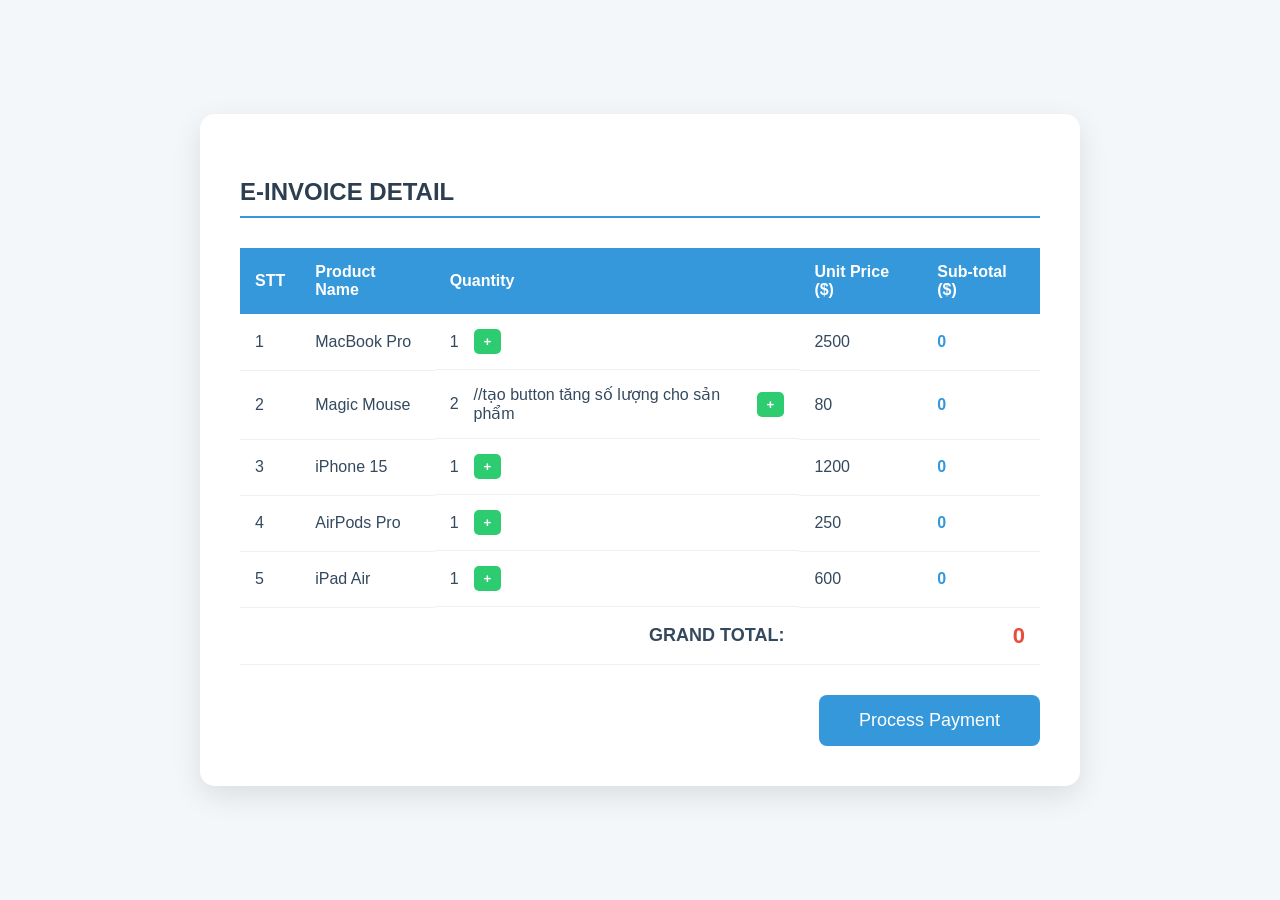
==== hoadonDOM.html @ 101e758d "up" ====
<!DOCTYPE html>
<html lang="en">
<head>
    <meta charset="UTF-8">
    <meta name="google" content="notranslate">
    <title>Smart E-Invoice Demo</title>
    <link rel="stylesheet" href="style.css">
</head>
<body>
    <div class="invoice-container">
        <h3><i class="icon-invoice"></i> E-Invoice Detail</h3>
        <table class="bang">
            <thead>
                <tr>
                    <th>STT</th>
                    <th>Product Name</th>
                    <th>Quantity</th>
                    <th>Unit Price ($)</th>
                    <th>Sub-total ($)</th>
                </tr>
            </thead>
            <tbody>
                <tr>
                    <td>1</td>
                    <td>MacBook Pro</td>
                    <td class="sl-cell">
                        <span class="sl">1</span>
                        <button class="btn-add" onclick="increaseQty(0)">+</button>
                    </td>
                    <td class="dg">2500</td>
                    <td class="tt">0</td>
                </tr>
                <tr>
                    <td>2</td>
                    <td>Magic Mouse</td>
                    <td class="sl-cell">
                        <span class="sl">2</span>
                        //tạo button tăng số lượng cho sản phẩm
                        <button class="btn-add" onclick="increaseQty(1)">+</button>
                    </td>
                    <td class="dg">80</td>
                    <td class="tt">0</td>
                </tr>
                <tr>
                    <td>3</td>
                    <td>iPhone 15</td>
                    <td class="sl-cell">
                        <span class="sl">1</span>
                        <button class="btn-add" onclick="increaseQty(2)">+</button>
                    </td>
                    <td class="dg">1200</td>
                    <td class="tt">0</td>
                </tr>
                <tr>
                    <td>4</td>
                    <td>AirPods Pro</td>
                    <td class="sl-cell">
                        <span class="sl">1</span>
                        <button class="btn-add" onclick="increaseQty(3)">+</button>
                    </td>
                    <td class="dg">250</td>
                    <td class="tt">0</td>
                </tr>
                <tr>
                    <td>5</td>
                    <td>iPad Air</td>
                    <td class="sl-cell">
                        <span class="sl">1</span>
                        <button class="btn-add" onclick="increaseQty(4)">+</button>
                    </td>
                    <td class="dg">600</td>
                    <td class="tt">0</td>
                </tr>
            </tbody>
            <tfoot>
                <tr>
                    <td colspan="3" class="total-label">GRAND TOTAL:</td>
                    <td id="TongThanhToan" colspan="2">0</td>
                </tr>
            </tfoot>
        </table>
        
        <div class="action-area">
            <button id="btnThanhToan" onclick="calculateInvoice()">Process Payment</button>
        </div>
    </div>

    <script>
        // Hàm tăng số lượng cho sản phẩm
        function increaseQty(index) {
            const quantities = document.getElementsByClassName('sl');
            let currentQty = parseInt(quantities[index].innerHTML);
            quantities[index].innerHTML = currentQty + 1;
        }

        // Hàm tính toán hóa đơn (DOM Manipulation)
        function calculateInvoice() {
            const donGia = document.getElementsByClassName('dg');
            const soLuong = document.getElementsByClassName('sl');
            const thanhTien = document.getElementsByClassName('tt');
            let tongThanhToan = 0;

            for (let i = 0; i < donGia.length; i++) {
                // Tính thành tiền từng dòng
                let rowTotal = parseInt(soLuong[i].innerHTML) * parseInt(donGia[i].innerHTML);
                thanhTien[i].innerHTML = rowTotal.toLocaleString();
                
                // Cộng dồn vào tổng thanh toán
                tongThanhToan += rowTotal;
            }

            // Hiển thị tổng cuối cùng
            document.getElementById('TongThanhToan').innerHTML = tongThanhToan.toLocaleString() + " USD";
            
            // Hiệu ứng thông báo thành công
            alert("Payment processed successfully! Total: " + tongThanhToan + " USD");
        }
    </script>
</body>
</html>
---- style.css ----
/* Giao diện tổng thể */
body {
    font-family: 'Segoe UI', Arial, sans-serif;
    background-color: #f4f7f9;
    display: flex;
    justify-content: center;
    align-items: center;
    min-height: 100vh;
    margin: 0;
}

.invoice-container {
    background: #ffffff;
    padding: 40px;
    border-radius: 15px;
    box-shadow: 0 10px 30px rgba(0, 0, 0, 0.1);
    width: 800px;
}

h3 {
    color: #2c3e50;
    font-size: 24px;
    border-bottom: 2px solid #3498db;
    padding-bottom: 10px;
    margin-bottom: 30px;
    text-transform: uppercase;
}

/* Định dạng bảng */
table {
    width: 100%;
    border-collapse: collapse;
}

th {
    background-color: #3498db;
    color: white;
    padding: 15px;
    text-align: left;
}

td {
    padding: 15px;
    border-bottom: 1px solid #ecf0f1;
    color: #34495e;
}

/* Các ô chức năng */
.sl-cell {
    display: flex;
    align-items: center;
    gap: 15px;
}

.btn-add {
    background-color: #2ecc71;
    color: white;
    border: none;
    padding: 5px 10px;
    border-radius: 5px;
    cursor: pointer;
    font-weight: bold;
    transition: 0.3s;
}

.btn-add:hover {
    background-color: #27ae60;
}

.tt {
    font-weight: bold;
    color: #3498db;
}

.total-label {
    text-align: right;
    font-weight: bold;
    font-size: 18px;
}

#TongThanhToan {
    color: #e74c3c;
    font-size: 22px;
    font-weight: bold;
    text-align: right;
}

/* Nút thanh toán */
.action-area {
    margin-top: 30px;
    text-align: right;
}

#btnThanhToan {
    background-color: #3498db;
    color: white;
    border: none;
    padding: 15px 40px;
    font-size: 18px;
    border-radius: 8px;
    cursor: pointer;
    transition: 0.3s;
}

#btnThanhToan:hover {
    background-color: #2980b9;
    transform: scale(1.05);
}
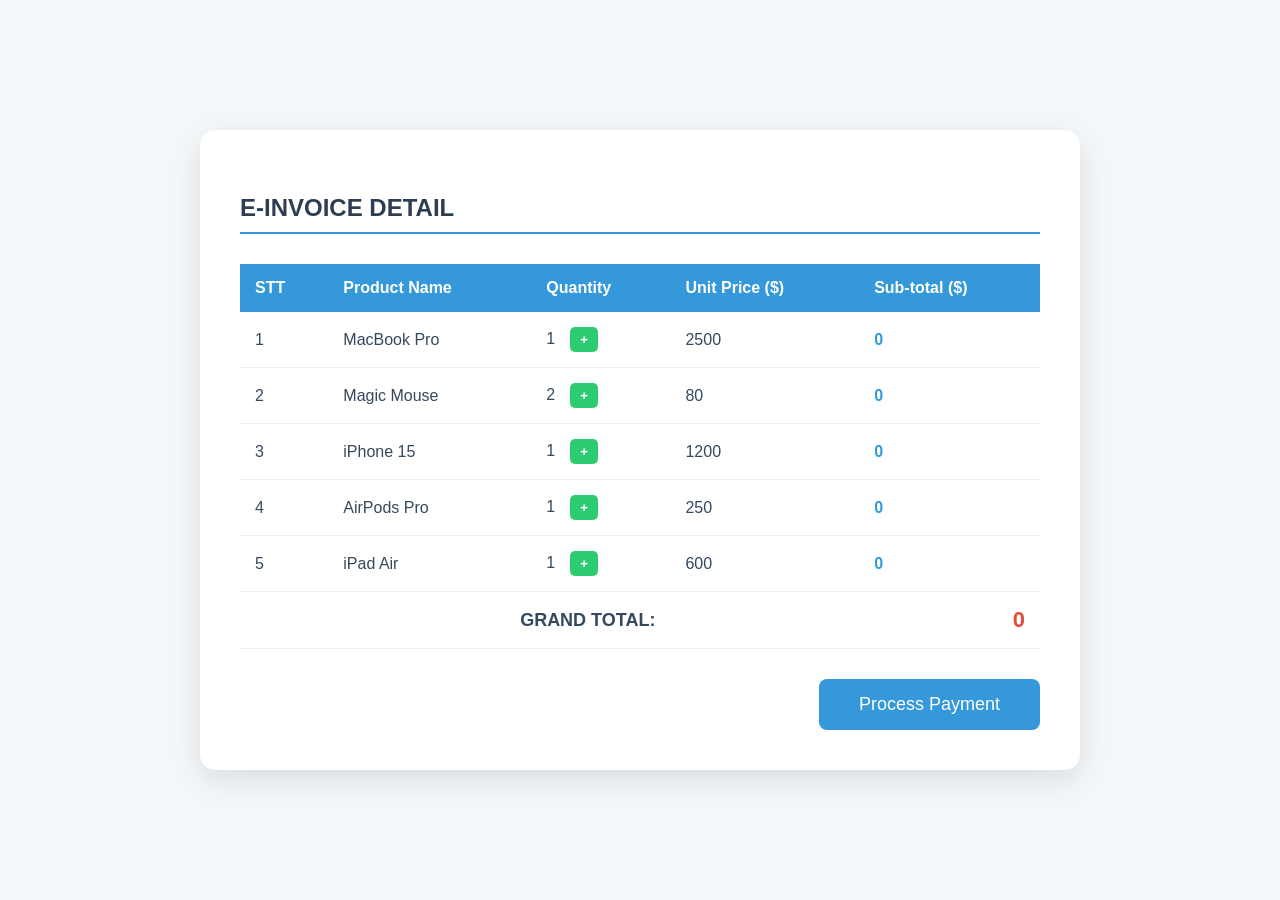
==== commit ca4b0a2e: "n2" ====
--- a/hoadonDOM.html
+++ b/hoadonDOM.html
@@ -35,7 +35,7 @@
                     <td>Magic Mouse</td>
                     <td class="sl-cell">
                         <span class="sl">2</span>
-                        //tạo button tăng số lượng cho sản phẩm
+                        <!--tạo nút tăng giảm số lượng-->
                         <button class="btn-add" onclick="increaseQty(1)">+</button>
                     </td>
                     <td class="dg">80</td>
